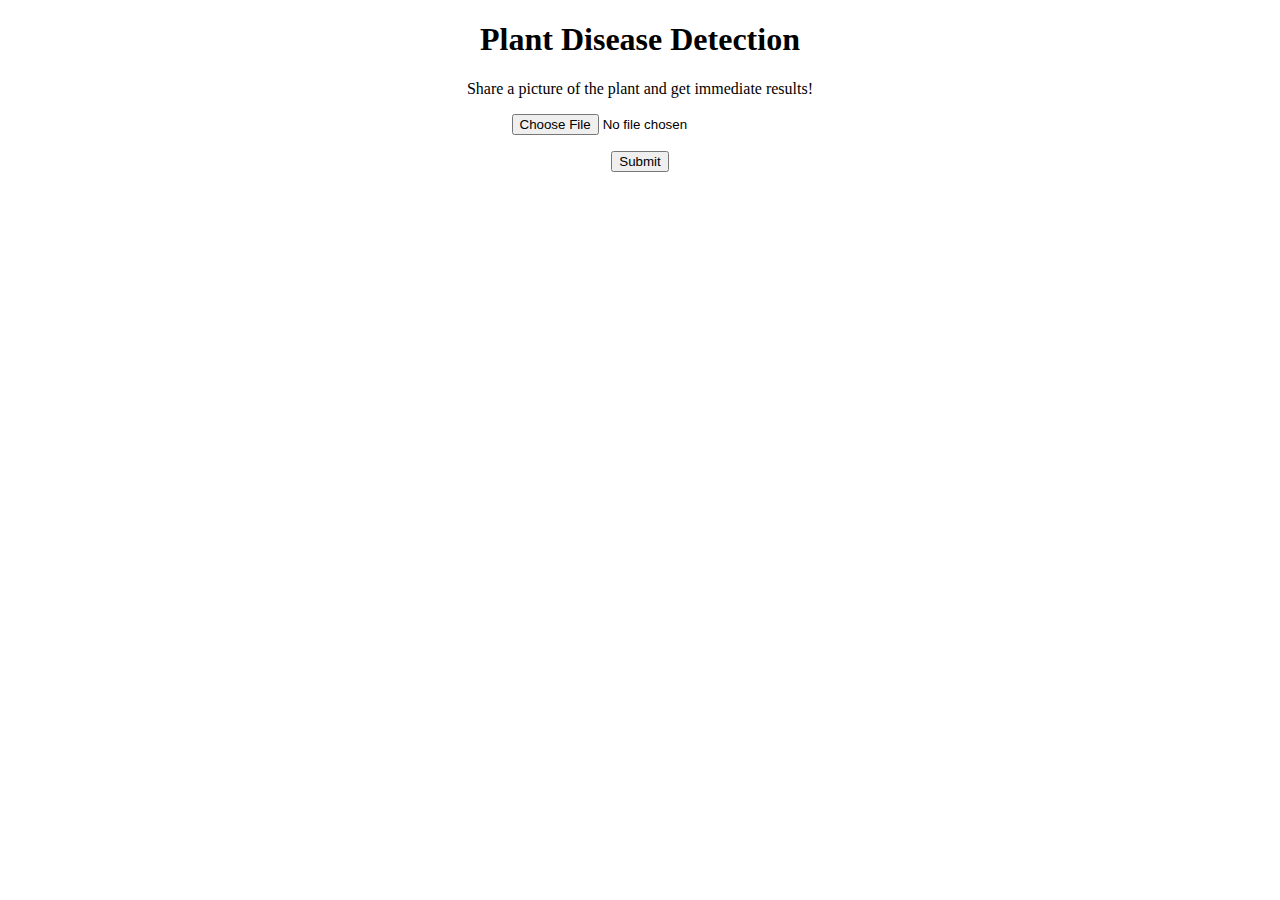
==== input.html @ 1e2fa362 "Create input.html" ====
<!DOCTYPE html>
<html lang="en" dir="ltr">
  <head>
    <meta charset="utf-8">
    <title></title>
    <link href="https://cdn.jsdelivr.net/npm/bootstrap@5.0.2/dist/css/bootstrap.min.css" rel="stylesheet"
    integrity="sha384-EVSTQN3/azprG1Anm3QDgpJLIm9Nao0Yz1ztcQTwFspd3yD65VohhpuuCOmLASjC" crossorigin="anonymous">
    <link rel="stylesheet" href="web.css">
    <link rel="preconnect" href="https://fonts.googleapis.com">
<link rel="preconnect" href="https://fonts.gstatic.com" crossorigin>
<link href="https://fonts.googleapis.com/css2?family=Raleway:wght@500&display=swap" rel="stylesheet">
  </head>
  <body>

          <div class="heading">
              <h1 align=center> Plant Disease Detection</h1>
              <p align= center>Share a picture of the plant and get immediate results!</p>
          </div>
          <div class="row" align = center>
            <div class="container">
                <input type="file" id="inputImage" accept="image/*">
                <img id="previewImage"/>
                <p id="errorMsg"></p>
            </div>
            <div action=>
              <input type="submit" value="Submit">
            </div>

          </div>
          <script type="text/javascript">
          function previewImage(event)
{
    const reader = new FileReader();
    reader.onload = function() {
        const element = document.getElementById('previewImage');
        element.src = reader.result;
    }
    reader.onerror = function() {
        const element = document.getElementById('errorMsg');
        element.value = "Couldn't load the image.";
    }
    reader.readAsDataURL(event.target.files[0]);
}

const input = document.getElementById('inputImage');
input.addEventListener('change', (event) => {
    previewImage(event)
});
          </script>    
  </body>
</html>
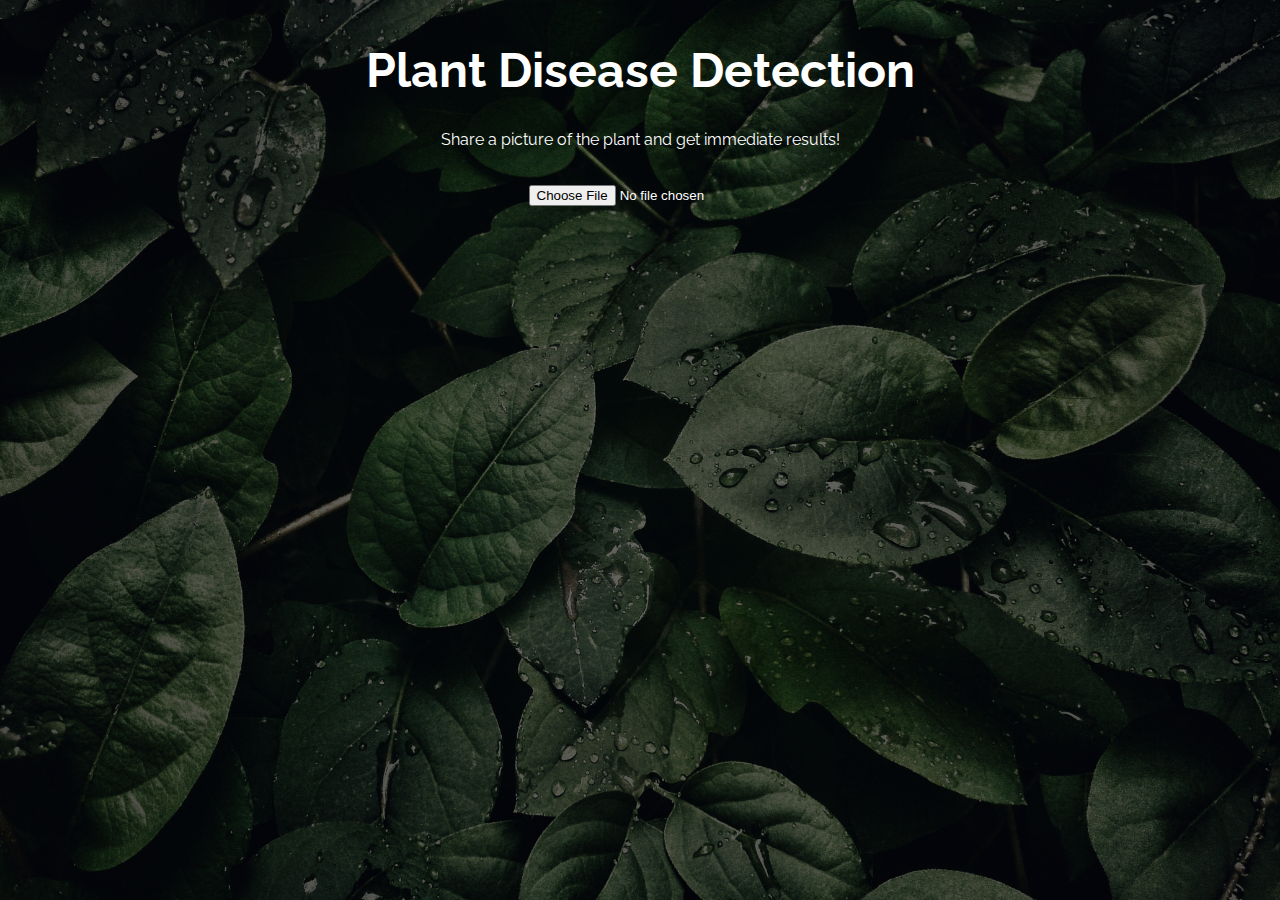
==== commit 1ee56d45: "Merge pull request #1 from Manasa-3/main" ====
--- a/input.html
+++ b/input.html
@@ -5,11 +5,55 @@
     <title></title>
     <link href="https://cdn.jsdelivr.net/npm/bootstrap@5.0.2/dist/css/bootstrap.min.css" rel="stylesheet"
     integrity="sha384-EVSTQN3/azprG1Anm3QDgpJLIm9Nao0Yz1ztcQTwFspd3yD65VohhpuuCOmLASjC" crossorigin="anonymous">
-    <link rel="stylesheet" href="web.css">
+    
     <link rel="preconnect" href="https://fonts.googleapis.com">
 <link rel="preconnect" href="https://fonts.gstatic.com" crossorigin>
 <link href="https://fonts.googleapis.com/css2?family=Raleway:wght@500&display=swap" rel="stylesheet">
   </head>
+  <style>
+     body{
+  background-color: rgb(240,240,240);
+  font-family: 'Raleway', sans-serif;
+  background-image: linear-gradient(rgba(0, 0, 0, 0.6),
+                       rgba(0, 0, 0, 0.6)),url(pexels-sohail-nachiti-807598.jpg);
+  background-size: cover;
+}
+h1 {
+    color: white;
+    font-size: 3rem;
+    padding-top: 10px;
+}
+.container
+{
+ text-align: center;
+ margin: 0 auto;
+ padding: 20px;
+ padding-left: 50px;
+}
+
+#previewImage
+{
+  display: block;
+  max-width: 300px;
+  margin: 0 auto;
+  padding-top: 10px;
+}
+input[type=submit]{
+  padding: 10px;
+  background-color: rgb(0,30,0);
+  width = 100%;
+  border-radius: 5px;
+  color: white;
+}
+
+input[type = file]{
+  width = 100%;
+
+}
+div{
+  color: white;
+}
+  </style>
   <body>
 
           <div class="heading">
@@ -22,9 +66,10 @@
                 <img id="previewImage"/>
                 <p id="errorMsg"></p>
             </div>
+            <a href = "output.html>
             <div action=>
               <input type="submit" value="Submit">
-            </div>
+            </div></a>
 
           </div>
           <script type="text/javascript">
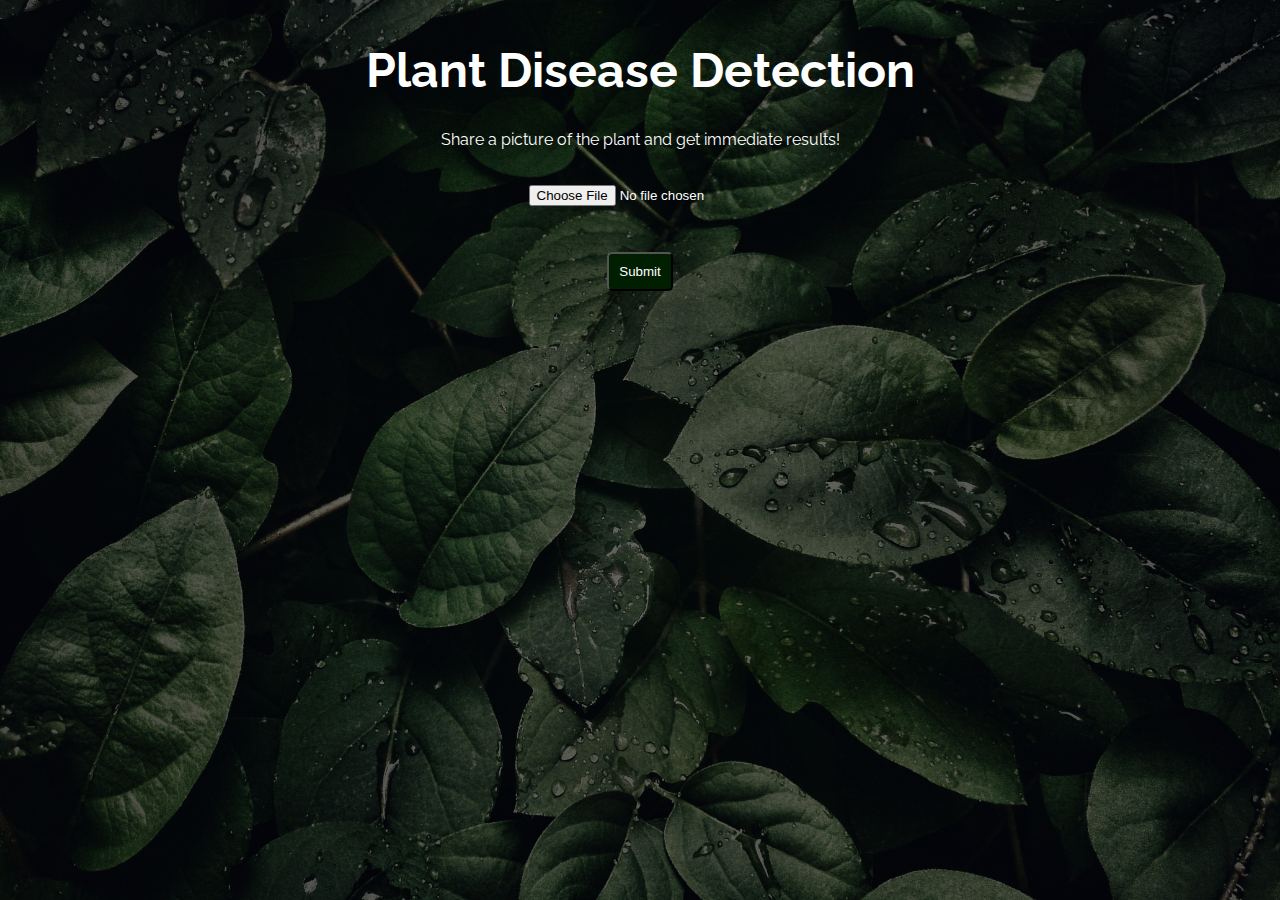
==== commit ee233ffd: "Update input.html" ====
--- a/input.html
+++ b/input.html
@@ -66,7 +66,7 @@
                 <img id="previewImage"/>
                 <p id="errorMsg"></p>
             </div>
-            <a href = "output.html>
+            <a href = "output.html">
             <div action=>
               <input type="submit" value="Submit">
             </div></a>
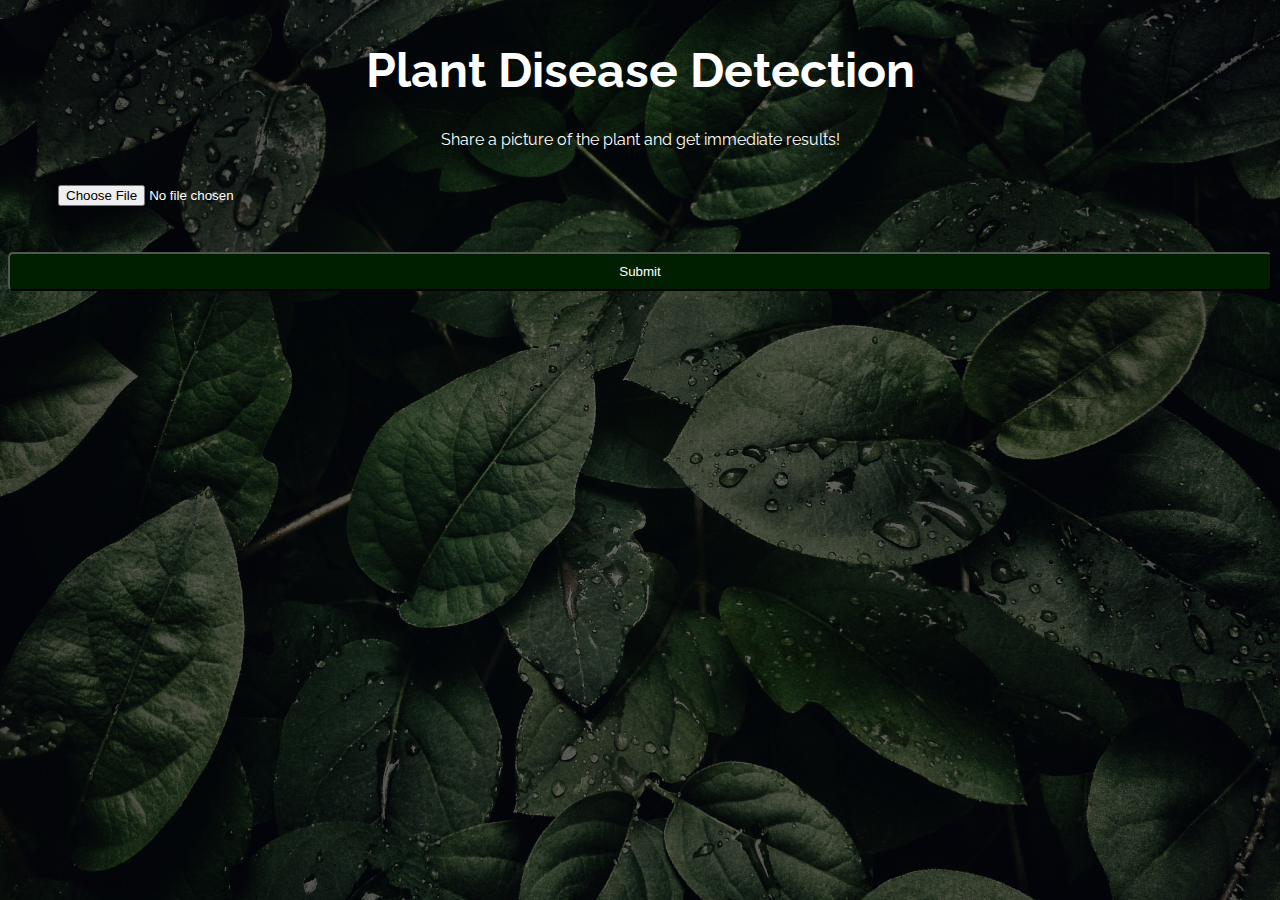
==== commit fb2d5b3c: "Update input.html" ====
--- a/input.html
+++ b/input.html
@@ -41,13 +41,13 @@
 input[type=submit]{
   padding: 10px;
   background-color: rgb(0,30,0);
-  width = 100%;
+  width : 100%;
   border-radius: 5px;
   color: white;
 }
 
 input[type = file]{
-  width = 100%;
+  width : 100%;
 
 }
 div{
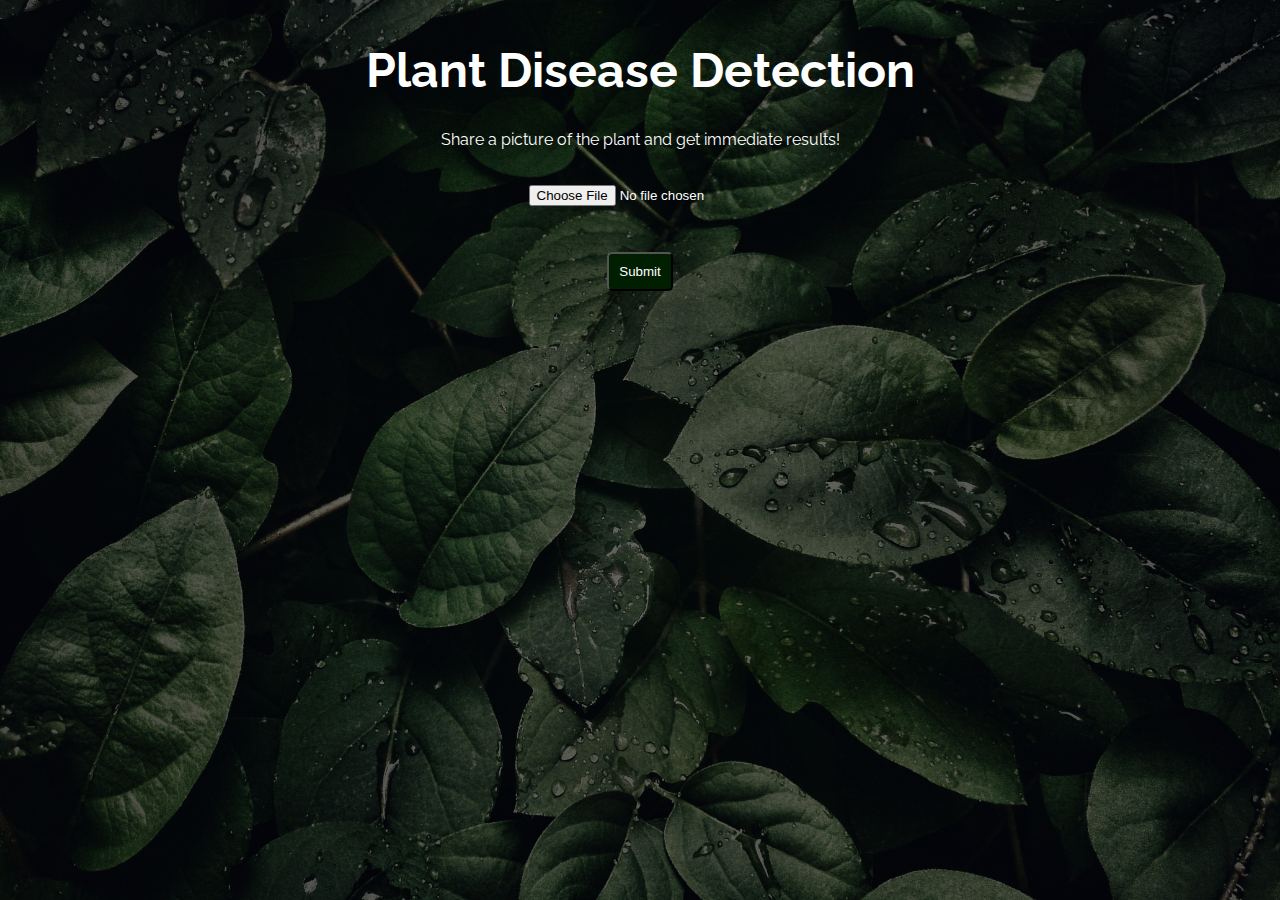
==== commit a9069a4d: "Update input.html" ====
--- a/input.html
+++ b/input.html
@@ -41,15 +41,10 @@
 input[type=submit]{
   padding: 10px;
   background-color: rgb(0,30,0);
-  width : 100%;
   border-radius: 5px;
   color: white;
 }
 
-input[type = file]{
-  width : 100%;
-
-}
 div{
   color: white;
 }
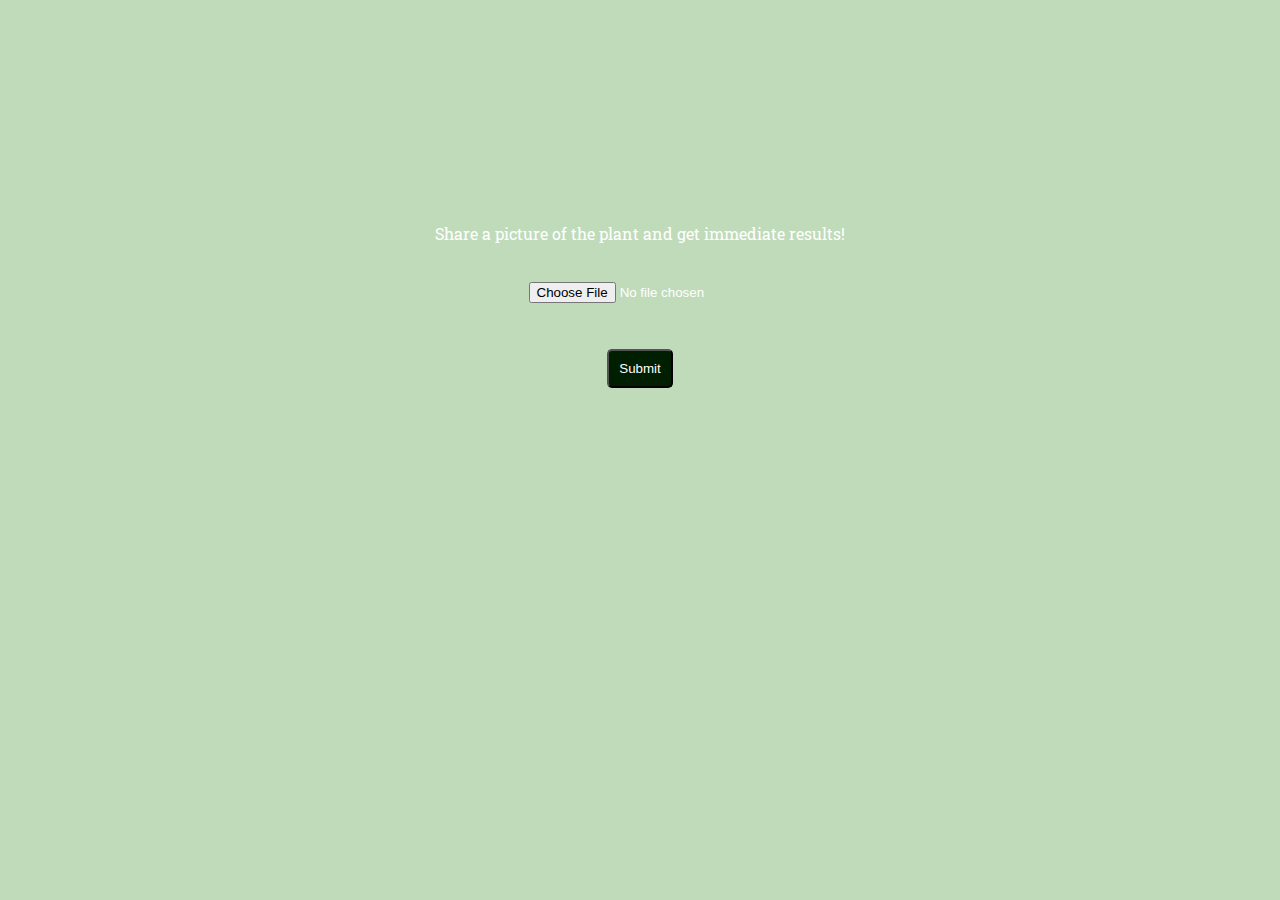
==== commit 70af88cd: "Update input.html" ====
--- a/input.html
+++ b/input.html
@@ -5,23 +5,27 @@
     <title></title>
     <link href="https://cdn.jsdelivr.net/npm/bootstrap@5.0.2/dist/css/bootstrap.min.css" rel="stylesheet"
     integrity="sha384-EVSTQN3/azprG1Anm3QDgpJLIm9Nao0Yz1ztcQTwFspd3yD65VohhpuuCOmLASjC" crossorigin="anonymous">
-    
     <link rel="preconnect" href="https://fonts.googleapis.com">
-<link rel="preconnect" href="https://fonts.gstatic.com" crossorigin>
-<link href="https://fonts.googleapis.com/css2?family=Raleway:wght@500&display=swap" rel="stylesheet">
+    <link rel="preconnect" href="https://fonts.gstatic.com" crossorigin>
+    <link href="https://fonts.googleapis.com/css2?family=Rajdhani&family=Raleway:wght@500&family=Roboto+Slab:wght@900&display=swap" rel="stylesheet">
   </head>
   <style>
      body{
-  background-color: rgb(240,240,240);
+  background-color: rgb(191,219,186);
+  font-family: 'Rajdhani', sans-serif;
   font-family: 'Raleway', sans-serif;
-  background-image: linear-gradient(rgba(0, 0, 0, 0.6),
-                       rgba(0, 0, 0, 0.6)),url(pexels-sohail-nachiti-807598.jpg);
-  background-size: cover;
+  font-family: 'Roboto Slab', serif;
+
+  color: black;
+  
 }
 h1 {
     color: white;
-    font-size: 3rem;
     padding-top: 10px;
+    font-size: 5rem;
+    background-image: url(https://t3.ftcdn.net/jpg/04/28/51/02/360_F_428510221_f1eVs6BjxpBTvhmyUa3C4k8ExuRwHRum.jpg);
+    -webkit-background-clip: text;
+           -webkit-text-fill-color: transparent;
 }
 .container
 {
